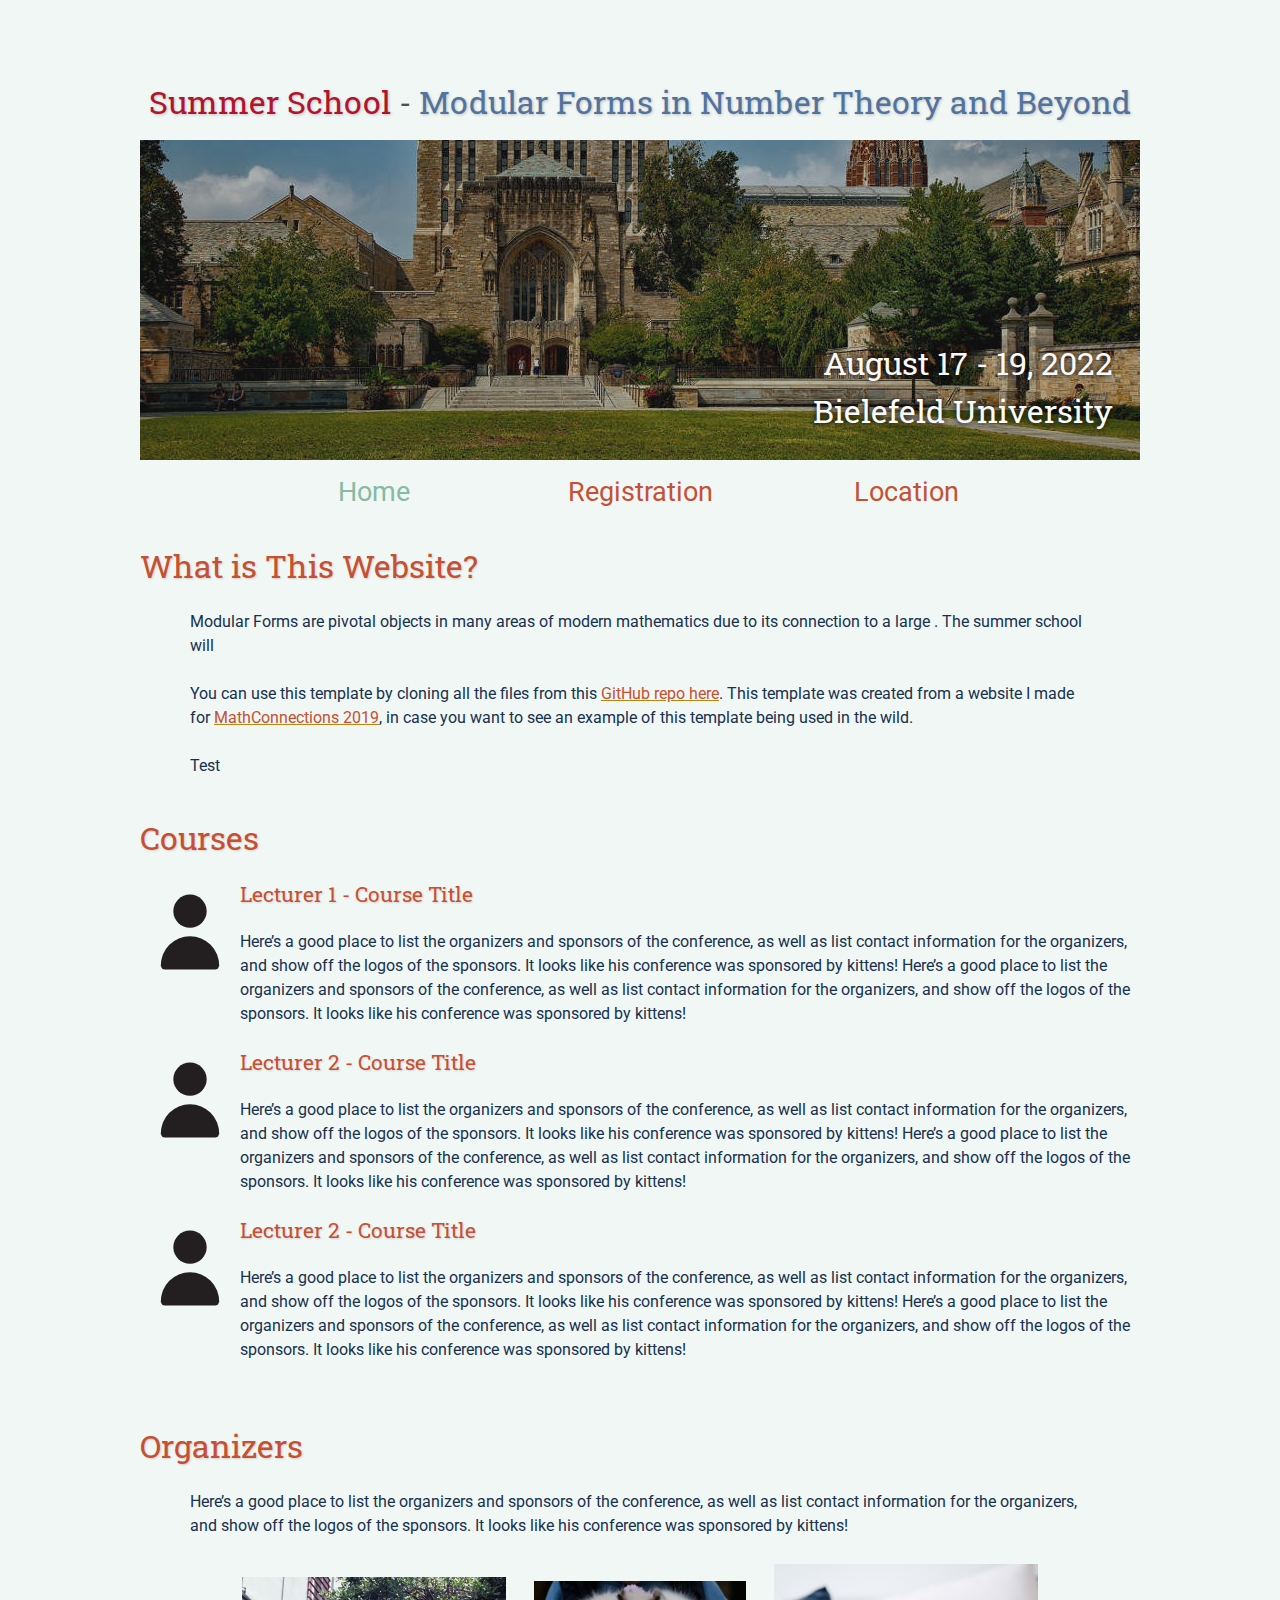
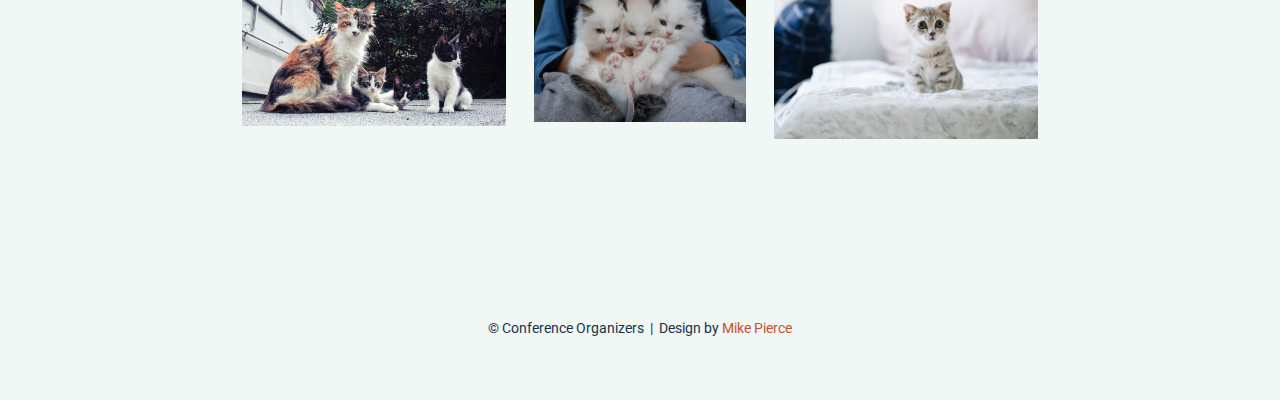
==== index.html @ d77944fe "Second Commit" ====
<!DOCTYPE html>
<html lang='en'>

<head>
    <base href=".">
    <link rel="shortcut icon" type="image/png" href="assets/favicon.png"/>
    <link rel="stylesheet" type="text/css" media="all" href="assets/main.css"/>
    <meta name="description" content="Conference Template">
    <meta name="resource-type" content="document">
    <meta name="distribution" content="global">
    <meta name="KeyWords" content="Conference">
    <title>Summer School - Modular Forms in Number Theory and Beyond</title>
    <style>
      .container {
        display: grid;
        grid-template-columns: 10% 75%;
      }
      h4.coursetitle {margin:0em 0em 0em 0em;}
      
    </style>
</head>

<body>

    <div class="banner">
        <img src="assets/banner.jpg" alt="Conference Template Banner">
        <div class="top-left">
            <span class="title1">Summer School</span> - <span class="title2">Modular Forms in Number Theory and Beyond</span>
        </div>
        <div class="bottom-right">
            August 17 - 19, 2022 <br> Bielefeld University
        </div>
    </div>

    <table class="navigation">
        <tr>
            <td class="navigation">
                <a class="current" title="Summer School Home Page" href=".">Home</a>
            </td>
            <td class="navigation">
                <a title="Register for the Summer School" href="registration">Registration</a>
            </td>
            <td class="navigation">
                <a title="Directions to the Conference" href="directions">Location</a>
            </td>
        </tr>
    </table>

    <h2>What is This Website?</h2>
    <p>
        Modular Forms are pivotal objects in many areas of modern mathematics due to its connection to a large . The summer school will 
    </p>
    <p>
        You can use this template by cloning all the files from this
        <a target="_blank" href="https://github.com/mikepierce/conference-website-template">GitHub repo here</a>.
        This template was created from a website I made for 
        <a target="_blank" href="http://math.ucr.edu/~mathconn/">MathConnections 2019</a>,
        in case you want to see an example of this template being used in the wild.
    </p>
    <p>
        Test
    </p>
    
    <h2>Courses</h2>
<div class="container">
  <div class="image">
    <img src="assets/person.svg">
  </div>
  <div>
        <h4 class="coursetitle">Lecturer 1 - Course Title</h3>
        <p>        Here&rsquo;s a good place to list the organizers and sponsors of the conference,
            as well as list contact information for the organizers,
            and show off the logos of the sponsors.
            It looks like his conference was sponsored by kittens!
        
        Here&rsquo;s a good place to list the organizers and sponsors of the conference,
        as well as list contact information for the organizers,
        and show off the logos of the sponsors.
        It looks like his conference was sponsored by kittens!</p>
  </div>
</div>
<div class="container">
  <div class="image">
    <img src="assets/person.svg">
  </div>
  <div>
        <h4 class="coursetitle">Lecturer 2 - Course Title</h3>
        <p>        Here&rsquo;s a good place to list the organizers and sponsors of the conference,
            as well as list contact information for the organizers,
            and show off the logos of the sponsors.
            It looks like his conference was sponsored by kittens!
        
        Here&rsquo;s a good place to list the organizers and sponsors of the conference,
        as well as list contact information for the organizers,
        and show off the logos of the sponsors.
        It looks like his conference was sponsored by kittens!</p>
  </div>
</div>
<div class="container">
  <div class="image">
    <img src="assets/person.svg">
  </div>
  <div>
        <h4 class="coursetitle">Lecturer 2 - Course Title</h3>
        <p>        Here&rsquo;s a good place to list the organizers and sponsors of the conference,
            as well as list contact information for the organizers,
            and show off the logos of the sponsors.
            It looks like his conference was sponsored by kittens!
        
        Here&rsquo;s a good place to list the organizers and sponsors of the conference,
        as well as list contact information for the organizers,
        and show off the logos of the sponsors.
        It looks like his conference was sponsored by kittens!</p>
  </div>
</div>


    <h2>Organizers</h2>
    <p>
        Here&rsquo;s a good place to list the organizers and sponsors of the conference,
        as well as list contact information for the organizers,
        and show off the logos of the sponsors.
        It looks like his conference was sponsored by kittens!
    </p>
    <table class="sponsors">
        <tr>
            <td class="sponsor">
                <a href="http://www.eyebleach.me/">
                    <img src="assets/kitten1.jpg" alt="First Sponsor Name">
                </a>
            </td>
            <td class="sponsor">
                <a href="http://www.eyebleach.me/">
                    <img src="assets/kitten2.jpg" alt="Second Sponsor Name" style="width: 80%">
                </a>
            </td>
            <td class="sponsor">
                <a href="http://www.eyebleach.me/">
                    <img src="assets/kitten3.jpg" alt="Third Sponsor Name">
                </a>
            </td>
        </tr>
    </table>

    <footer>
        &copy; Conference Organizers
        &nbsp;|&nbsp; Design by <a href="https://github.com/mikepierce">Mike Pierce</a>
    </footer>

</body>
</html>
---- assets/main.css ----
/* main.css */

/* These are the colors and fonts used throughout the webpage.
 * I've listed them here so that a user may easily
 * do a search-and-replace for these to change the site theme.
 *   'Roboto',sans-serif; Font for the title text
 *   'Roboto-Slab',serif; Font for the body text 
 *   #fafafa; Background color of the site
 *   #505050; Foreground (text) color of the site
 *   #52739e; Navy, "Template" in the logo, current page in navigation, special titles in the Program
 *   #b2132e; Reddish, "Conference" in the logo, hover color for links
 *   #813c54; Heading color, titles in the Program
 *   #b8860b; Dark Goldenrod, color for links
 */

@import url('https://fonts.googleapis.com/css?family=Roboto%7CRoboto+Slab');

*{
    border:0;
    font:inherit;
    font-size:1em;
    margin:0;
    padding:0;
    vertical-align:baseline;
}

body{
    background-color: #F0F7F4;
    background-size: cover;
    background-attachment: fixed;
    color: #18314F; 
    text-align:left;
    font-family:'Roboto',sans-serif;
    font-size:1em;
    line-height:1.5em;
    margin: 60px auto;
    width: 1000px;
}

a{color: #c65032; text-decoration:none;}
a.current{color: #86BAA1;}
a.current:hover{color: #5f2c3e;}
a:hover{color: #29335C;}
a:active{color: #e82945;}
h1,h2,h3,h4{clear:left; color: #c65032; margin:1.5em 0em 1em 0em; font-family:'Roboto Slab',serif; text-shadow: 1px 1px 2px #d0d0d0;}
h1{font-size:2.67em;}
h2{font-size:2.00em;}
h3{font-size:1.67em;}
h4{font-size:1.33em;}
p{list-style:none; margin:24px auto 24px auto; padding:0px; width:900px; text-align:left;}
li a, p a {text-decoration:underline; text-decoration-color:#b8860b;}
ul{list-style:none; margin:24px auto 24px auto; padding:0px; width:800px; text-align:left;}
ul li{list-style:none; margin:0px auto 0px auto; padding:0px; text-align:left;}
i,em{font-style:italic;}
b,strong{font-weight:bold;}
sup{
    vertical-align: super;
    font-size: 0.8em;
    line-height: 0;
}
sub{
    vertical-align: sub;
    font-size: 0.8em;
    line-height: 0;
}
table{
    width: 1000px;
    margin: 12px auto 24px auto;
    float: center;
    /* UNCOMMENT THIS FOR DEBUGGING THE ALIGNMENT */
    /*border: 1px solid black;*/
}
th,td{
    text-align: left;
    /* UNCOMMENT THIS FOR DEBUGGING THE ALIGNMENT */
    /*border: 1px solid black;*/
}

/* Website Banner */
.banner {position: relative; font-family:'Roboto Slab',serif;}
.top-left {font-size:2em; color: #505050; background: #F0F7F4; text-align: center; width: 1000px; height: 50px; position: absolute; padding: 30px 0 0 0; top: 0px;}
.bottom-right {font-size:2em; color: #fafafa; line-height: 1.5em; width: auto; height: 100px; padding: 0px 27px 27px 0px; text-align: right; position: absolute; bottom: 0px; right: 0px; text-shadow: 0px 0px 6px #000000;}

/* Conference Title Logo */
.title1{color: #b2132e; text-shadow: 1px 1px 3px #c0c0c0;} 
.title2{color: #52739e; text-shadow: 1px 1px 3px #c0c0c0;}
.year{color: #505050; font-size:0.67em; font-weight: lighter;}

/* Navigation Links (Home, Registration, etc) */
table.navigation{width:800px;}
td.navigation{font-size:1.67em; white-space:nowrap; width:20%; text-align:center; vertical-align:middle; padding:0px 0px 0px 0px;}

/* Sponsor Images */
table.sponsors{width:800px;}
td.sponsor{white-space:nowrap; width:33%; text-align:center; vertical-align:middle; padding:0px 0px 0px 0px;}
td.sponsor img{width: 100%}

/* The Table on the Program Page */
tr.courses{border-bottom: 1px solid #ddd;}
td.room{padding: 4px 12px 4px 4px; width: 90%; vertical-align:bottom; font-size:1.67em; color: #52739e; height:32px;}
td.date{white-space:nowrap; width:130px; text-align:right; vertical-align:top; padding:4px 16px 0px 0px;}
td.photo img{display: block; vertical-align:top; margin:4px auto 8px auto}
td.title{padding: 25px 0px 0px 0px; width: 90%; vertical-align:top; font-size:1.5em; color: #813c54; height:24px; font-family:'Roboto Slab',serif; text-shadow: 1px 1px 2px #d0d0d0; }
td.title-special{padding: 4px 12px 4px 4px; width: 90%; vertical-align:top; font-size:1.67em; color: #52739e; height:32px; font-family:'Roboto Slab',serif; text-shadow: 1px 1px 2px #d0d0d0;}
td.speaker{padding: 4px 12px 4px 4px; font-style: italic; font-size:1em; max-height:999999px}
td.abstract{padding: 0px 0px 0px 0px; font-size:1em; max-height:999999px}
td.abstract img{display: block; margin: 4px auto 8px auto}
table.plenary{padding-top: 8px; background: #ffffff;}

/* Registration and Directions iframes and Images */
iframe.registration{display:block; margin:1em auto 2em auto; width:700px; height:1400px; border:none;}
iframe.directions{display:block; margin:1em auto 2em auto; width:800px; height:400px; border:none;}
img.center{display:block; width:67%; margin:1em auto 2em auto;}

/* Flyer Images */
table.flyers{width:800px;}
td.flyer{white-space:nowrap; width:50%; text-align:center; vertical-align:middle; padding:0px 0px 0px 0px;}
td.sponsor img{width: 100%}

footer{font-size:0.875em; margin-top:12em; text-align:center;}

/* My hacky way of making the site mobile-friendly */
@media only screen and (max-width: 1100px) {
    h2{font-size:3.00em;}
    p{font-size:1.5em; line-height:1.5em;}
    th,td,tr{font-size:1.5em; line-height:1.5em;}
    td.date{font-size:1em; padding-top:0.5em;}
    td.navigation{font-size:1.5em; padding:0px 20px 0px 20px;}
    table.footer{font-size:0.33em;}
}
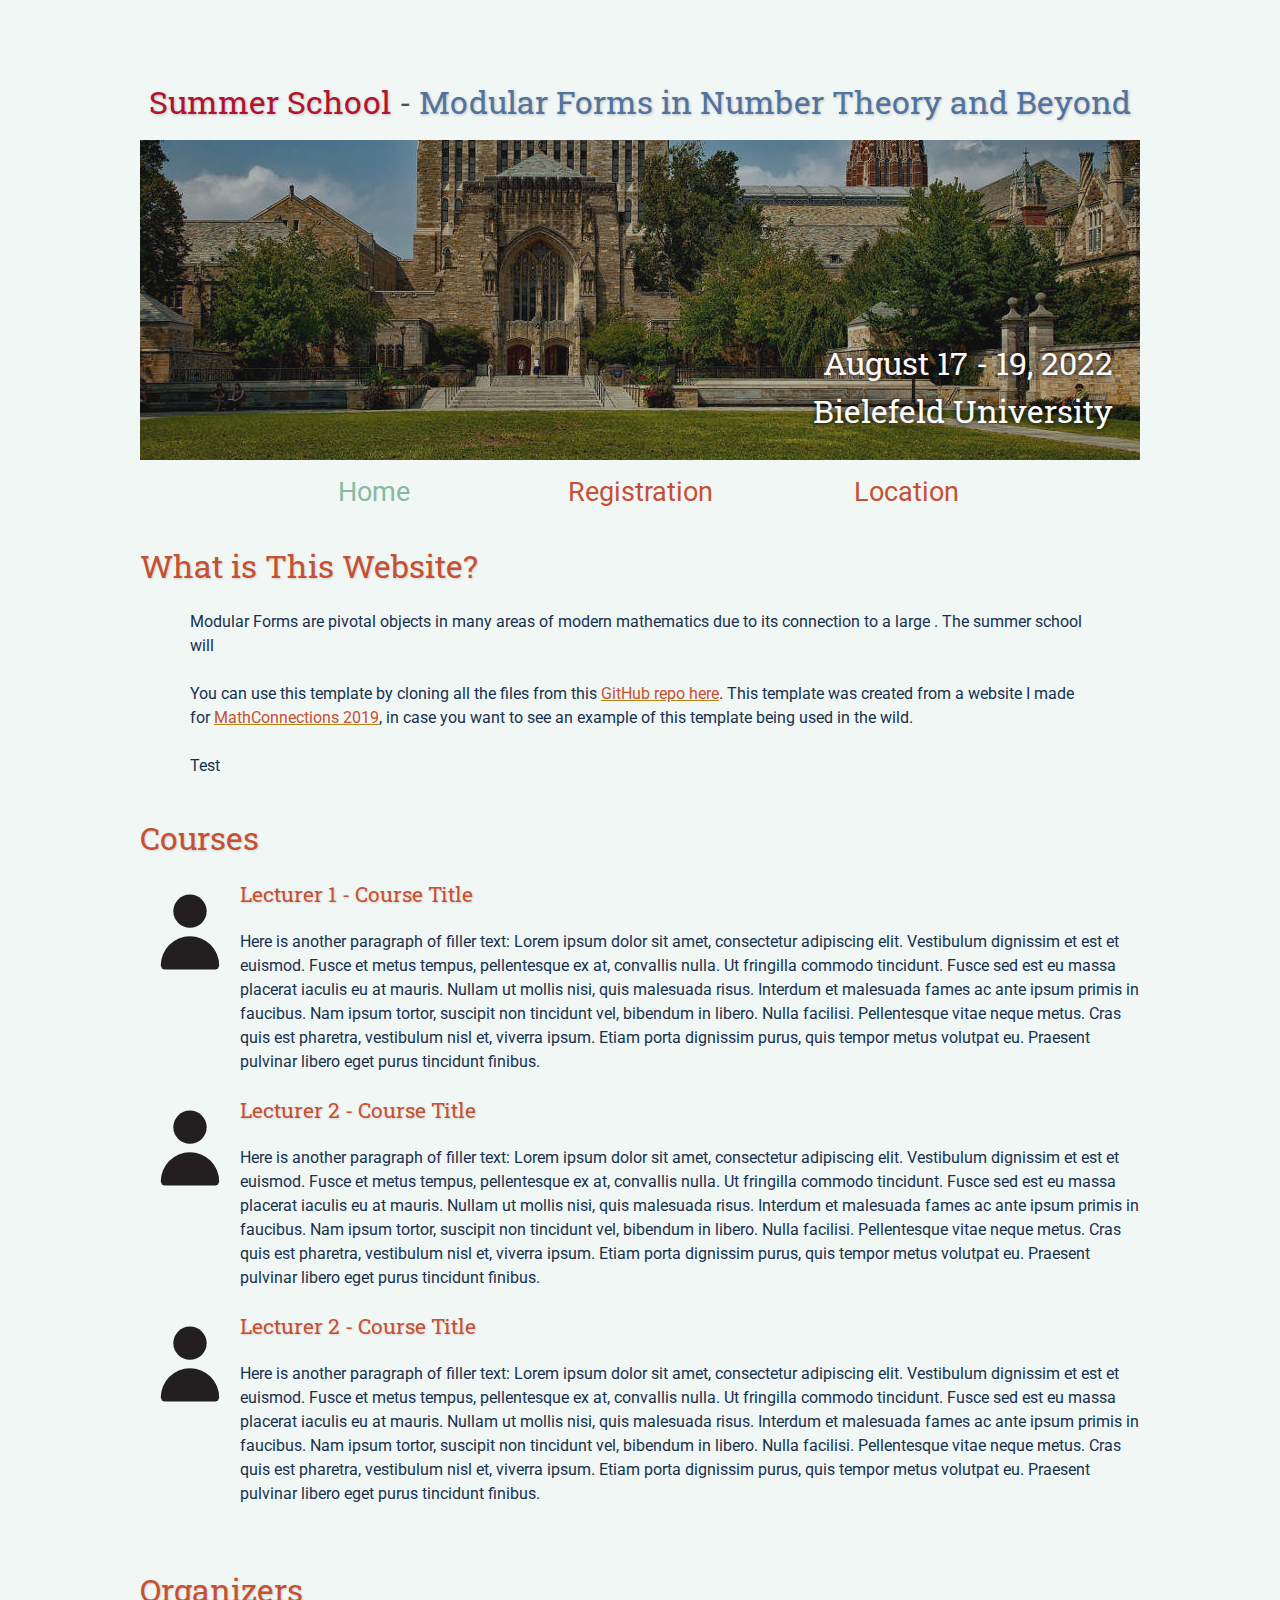
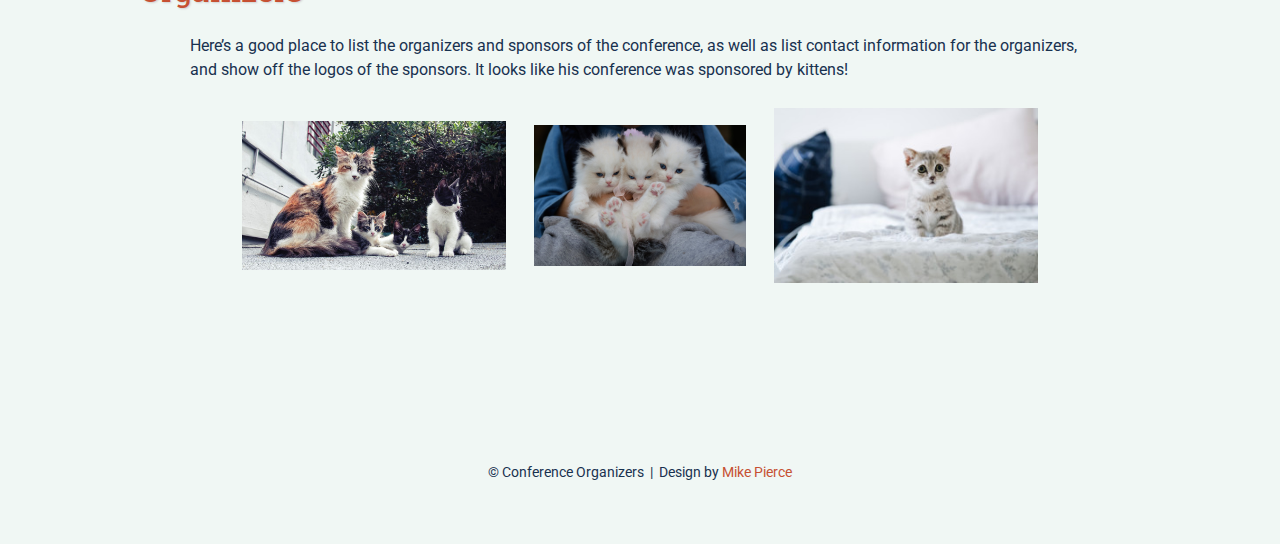
==== commit 03a177fa: "Updated the pages" ====
--- a/index.html
+++ b/index.html
@@ -62,57 +62,38 @@
     </p>
     
     <h2>Courses</h2>
-<div class="container">
-  <div class="image">
-    <img src="assets/person.svg">
-  </div>
-  <div>
-        <h4 class="coursetitle">Lecturer 1 - Course Title</h3>
-        <p>        Here&rsquo;s a good place to list the organizers and sponsors of the conference,
-            as well as list contact information for the organizers,
-            and show off the logos of the sponsors.
-            It looks like his conference was sponsored by kittens!
-        
-        Here&rsquo;s a good place to list the organizers and sponsors of the conference,
-        as well as list contact information for the organizers,
-        and show off the logos of the sponsors.
-        It looks like his conference was sponsored by kittens!</p>
-  </div>
-</div>
-<div class="container">
-  <div class="image">
-    <img src="assets/person.svg">
-  </div>
-  <div>
-        <h4 class="coursetitle">Lecturer 2 - Course Title</h3>
-        <p>        Here&rsquo;s a good place to list the organizers and sponsors of the conference,
-            as well as list contact information for the organizers,
-            and show off the logos of the sponsors.
-            It looks like his conference was sponsored by kittens!
-        
-        Here&rsquo;s a good place to list the organizers and sponsors of the conference,
-        as well as list contact information for the organizers,
-        and show off the logos of the sponsors.
-        It looks like his conference was sponsored by kittens!</p>
-  </div>
-</div>
-<div class="container">
-  <div class="image">
-    <img src="assets/person.svg">
-  </div>
-  <div>
-        <h4 class="coursetitle">Lecturer 2 - Course Title</h3>
-        <p>        Here&rsquo;s a good place to list the organizers and sponsors of the conference,
-            as well as list contact information for the organizers,
-            and show off the logos of the sponsors.
-            It looks like his conference was sponsored by kittens!
-        
-        Here&rsquo;s a good place to list the organizers and sponsors of the conference,
-        as well as list contact information for the organizers,
-        and show off the logos of the sponsors.
-        It looks like his conference was sponsored by kittens!</p>
-  </div>
-</div>
+    <div class="container">
+      <div class="image">
+        <img src="assets/person.svg">
+      </div>
+      <div>
+            <h4 class="coursetitle">Lecturer 1 - Course Title</h3>
+            <p>
+                Here is another paragraph of filler text: Lorem ipsum dolor sit amet, consectetur adipiscing elit. Vestibulum dignissim et est et euismod. Fusce et metus tempus, pellentesque ex at, convallis nulla. Ut fringilla commodo tincidunt. Fusce sed est eu massa placerat iaculis eu at mauris. Nullam ut mollis nisi, quis malesuada risus. Interdum et malesuada fames ac ante ipsum primis in faucibus. Nam ipsum tortor, suscipit non tincidunt vel, bibendum in libero. Nulla facilisi. Pellentesque vitae neque metus. Cras quis est pharetra, vestibulum nisl et, viverra ipsum. Etiam porta dignissim purus, quis tempor metus volutpat eu. Praesent pulvinar libero eget purus tincidunt finibus.
+            </p>
+      </div>
+    </div>
+    <div class="container">
+      <div class="image">
+        <img src="assets/person.svg">
+      </div>
+      <div>
+            <h4 class="coursetitle">Lecturer 2 - Course Title</h3>
+            <p>        
+                Here is another paragraph of filler text: Lorem ipsum dolor sit amet, consectetur adipiscing elit. Vestibulum dignissim et est et euismod. Fusce et metus tempus, pellentesque ex at, convallis nulla. Ut fringilla commodo tincidunt. Fusce sed est eu massa placerat iaculis eu at mauris. Nullam ut mollis nisi, quis malesuada risus. Interdum et malesuada fames ac ante ipsum primis in faucibus. Nam ipsum tortor, suscipit non tincidunt vel, bibendum in libero. Nulla facilisi. Pellentesque vitae neque metus. Cras quis est pharetra, vestibulum nisl et, viverra ipsum. Etiam porta dignissim purus, quis tempor metus volutpat eu. Praesent pulvinar libero eget purus tincidunt finibus.
+            </p>
+      </div>
+    </div>
+    <div class="container">
+      <div class="image">
+        <img src="assets/person.svg">
+      </div>
+      <div>
+            <h4 class="coursetitle">Lecturer 2 - Course Title</h3>
+            <p>
+                Here is another paragraph of filler text: Lorem ipsum dolor sit amet, consectetur adipiscing elit. Vestibulum dignissim et est et euismod. Fusce et metus tempus, pellentesque ex at, convallis nulla. Ut fringilla commodo tincidunt. Fusce sed est eu massa placerat iaculis eu at mauris. Nullam ut mollis nisi, quis malesuada risus. Interdum et malesuada fames ac ante ipsum primis in faucibus. Nam ipsum tortor, suscipit non tincidunt vel, bibendum in libero. Nulla facilisi. Pellentesque vitae neque metus. Cras quis est pharetra, vestibulum nisl et, viverra ipsum. Etiam porta dignissim purus, quis tempor metus volutpat eu. Praesent pulvinar libero eget purus tincidunt finibus.</p>
+      </div>
+    </div>
 
 
     <h2>Organizers</h2>
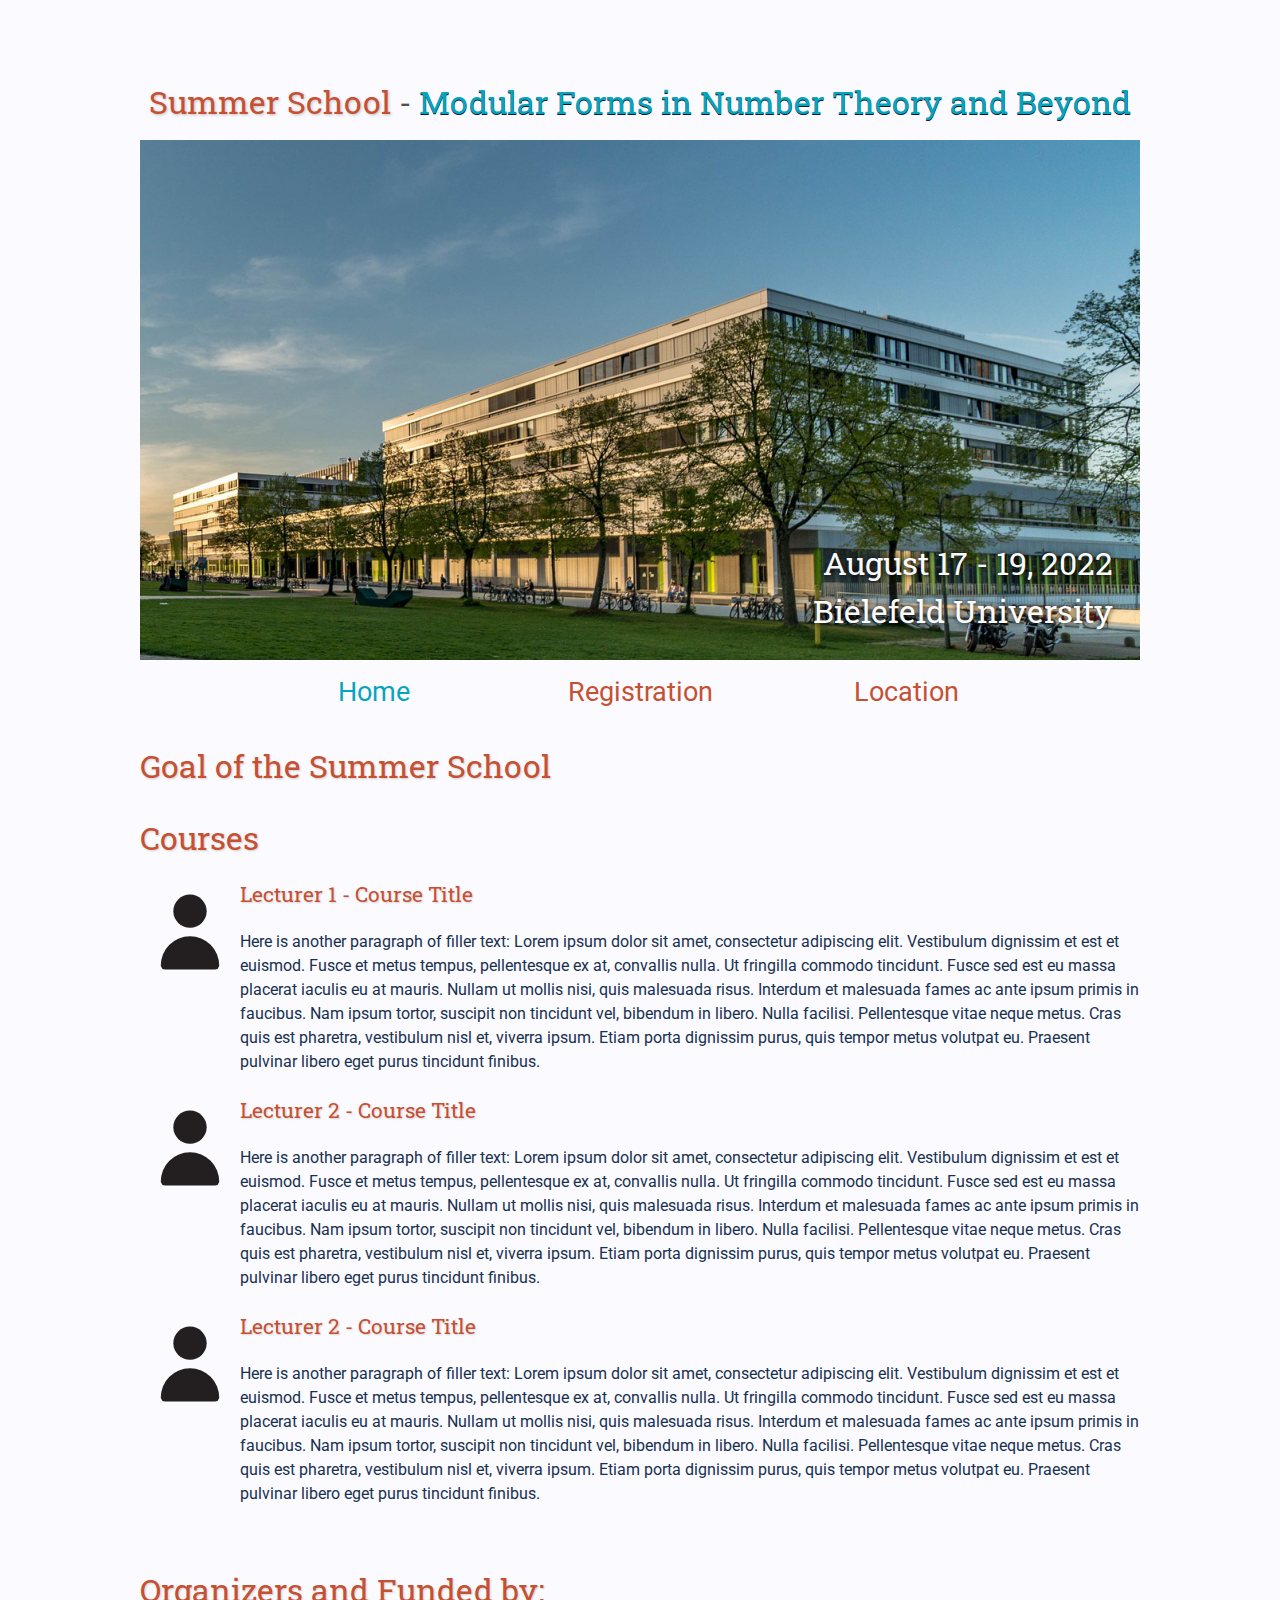
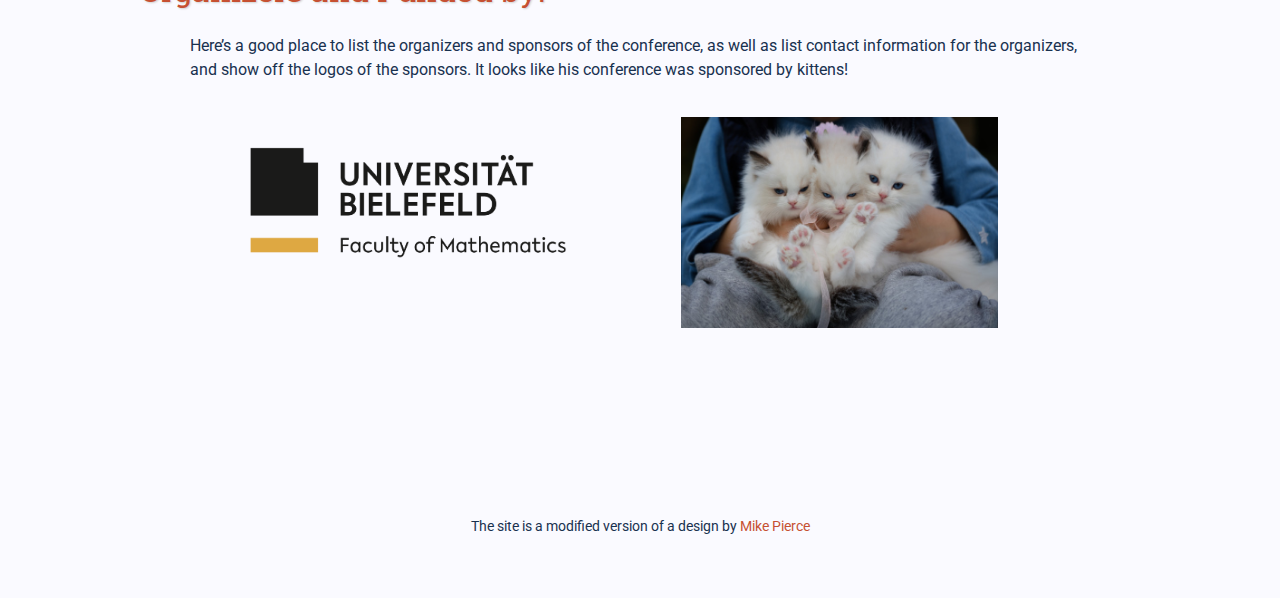
==== commit cf5478a4: "Updateds Cover Images" ====
--- a/index.html
+++ b/index.html
@@ -23,7 +23,7 @@
 <body>
 
     <div class="banner">
-        <img src="assets/banner.jpg" alt="Conference Template Banner">
+        <img src="assets/cropped-bielefeld-3381870_1920.jpg" width="1000px" alt="Conference Template Banner">
         <div class="top-left">
             <span class="title1">Summer School</span> - <span class="title2">Modular Forms in Number Theory and Beyond</span>
         </div>
@@ -46,21 +46,7 @@
         </tr>
     </table>
 
-    <h2>What is This Website?</h2>
-    <p>
-        Modular Forms are pivotal objects in many areas of modern mathematics due to its connection to a large . The summer school will 
-    </p>
-    <p>
-        You can use this template by cloning all the files from this
-        <a target="_blank" href="https://github.com/mikepierce/conference-website-template">GitHub repo here</a>.
-        This template was created from a website I made for 
-        <a target="_blank" href="http://math.ucr.edu/~mathconn/">MathConnections 2019</a>,
-        in case you want to see an example of this template being used in the wild.
-    </p>
-    <p>
-        Test
-    </p>
-    
+    <h2>Goal of the Summer School</h2>
     <h2>Courses</h2>
     <div class="container">
       <div class="image">
@@ -96,7 +82,7 @@
     </div>
 
 
-    <h2>Organizers</h2>
+    <h2>Organizers and Funded by:</h2>
     <p>
         Here&rsquo;s a good place to list the organizers and sponsors of the conference,
         as well as list contact information for the organizers,
@@ -106,8 +92,8 @@
     <table class="sponsors">
         <tr>
             <td class="sponsor">
-                <a href="http://www.eyebleach.me/">
-                    <img src="assets/kitten1.jpg" alt="First Sponsor Name">
+                <a href="https://math.uni-bielefeld.de">
+                    <img src="assets/Faculty-of-Mathematics_transparenzen.png" alt="Bielefeld University">
                 </a>
             </td>
             <td class="sponsor">
@@ -115,17 +101,11 @@
                     <img src="assets/kitten2.jpg" alt="Second Sponsor Name" style="width: 80%">
                 </a>
             </td>
-            <td class="sponsor">
-                <a href="http://www.eyebleach.me/">
-                    <img src="assets/kitten3.jpg" alt="Third Sponsor Name">
-                </a>
-            </td>
         </tr>
     </table>
 
     <footer>
-        &copy; Conference Organizers
-        &nbsp;|&nbsp; Design by <a href="https://github.com/mikepierce">Mike Pierce</a>
+        The site is a modified version of a design by <a href="https://github.com/mikepierce">Mike Pierce</a>
     </footer>
 
 </body>
--- a/assets/main.css
+++ b/assets/main.css
@@ -25,7 +25,7 @@
 }
 
 body{
-    background-color: #F0F7F4;
+    background-color: #FAFAFF;
     background-size: cover;
     background-attachment: fixed;
     color: #18314F; 
@@ -38,8 +38,8 @@
 }
 
 a{color: #c65032; text-decoration:none;}
-a.current{color: #86BAA1;}
-a.current:hover{color: #5f2c3e;}
+a.current{color: #08A4BD;}
+a.current:hover{color: #29335C;}
 a:hover{color: #29335C;}
 a:active{color: #e82945;}
 h1,h2,h3,h4{clear:left; color: #c65032; margin:1.5em 0em 1em 0em; font-family:'Roboto Slab',serif; text-shadow: 1px 1px 2px #d0d0d0;}
@@ -78,12 +78,12 @@
 
 /* Website Banner */
 .banner {position: relative; font-family:'Roboto Slab',serif;}
-.top-left {font-size:2em; color: #505050; background: #F0F7F4; text-align: center; width: 1000px; height: 50px; position: absolute; padding: 30px 0 0 0; top: 0px;}
+.top-left {font-size:2em; color: #505050; background: #FAFAFF; text-align: center; width: 1000px; height: 50px; position: absolute; padding: 30px 0 0 0; top: 0px;}
 .bottom-right {font-size:2em; color: #fafafa; line-height: 1.5em; width: auto; height: 100px; padding: 0px 27px 27px 0px; text-align: right; position: absolute; bottom: 0px; right: 0px; text-shadow: 0px 0px 6px #000000;}
 
 /* Conference Title Logo */
-.title1{color: #b2132e; text-shadow: 1px 1px 3px #c0c0c0;} 
-.title2{color: #52739e; text-shadow: 1px 1px 3px #c0c0c0;}
+.title1{color: #c65032; text-shadow: 1px 1px 3px #c0c0c0;} 
+.title2{color: #08A4BD; text-shadow: 0px 1px 0px #01172F;}
 .year{color: #505050; font-size:0.67em; font-weight: lighter;}
 
 /* Navigation Links (Home, Registration, etc) */
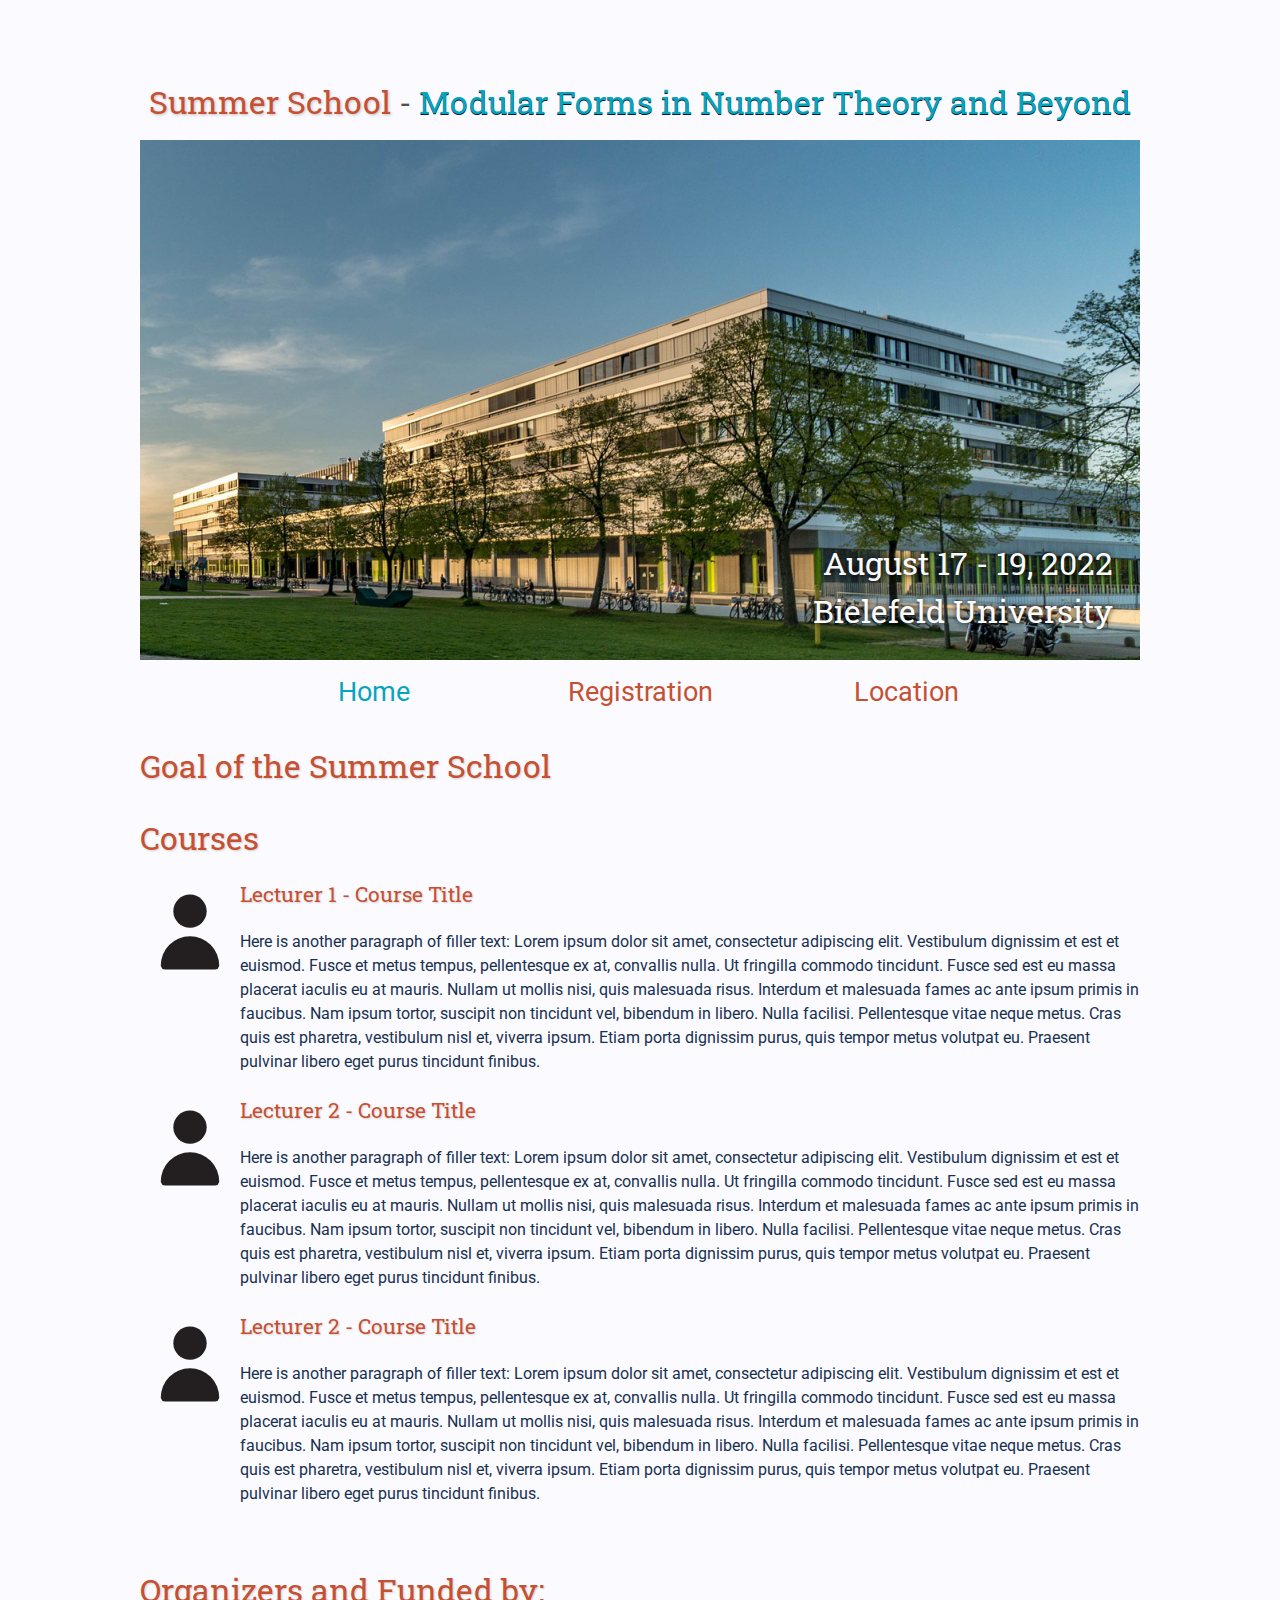
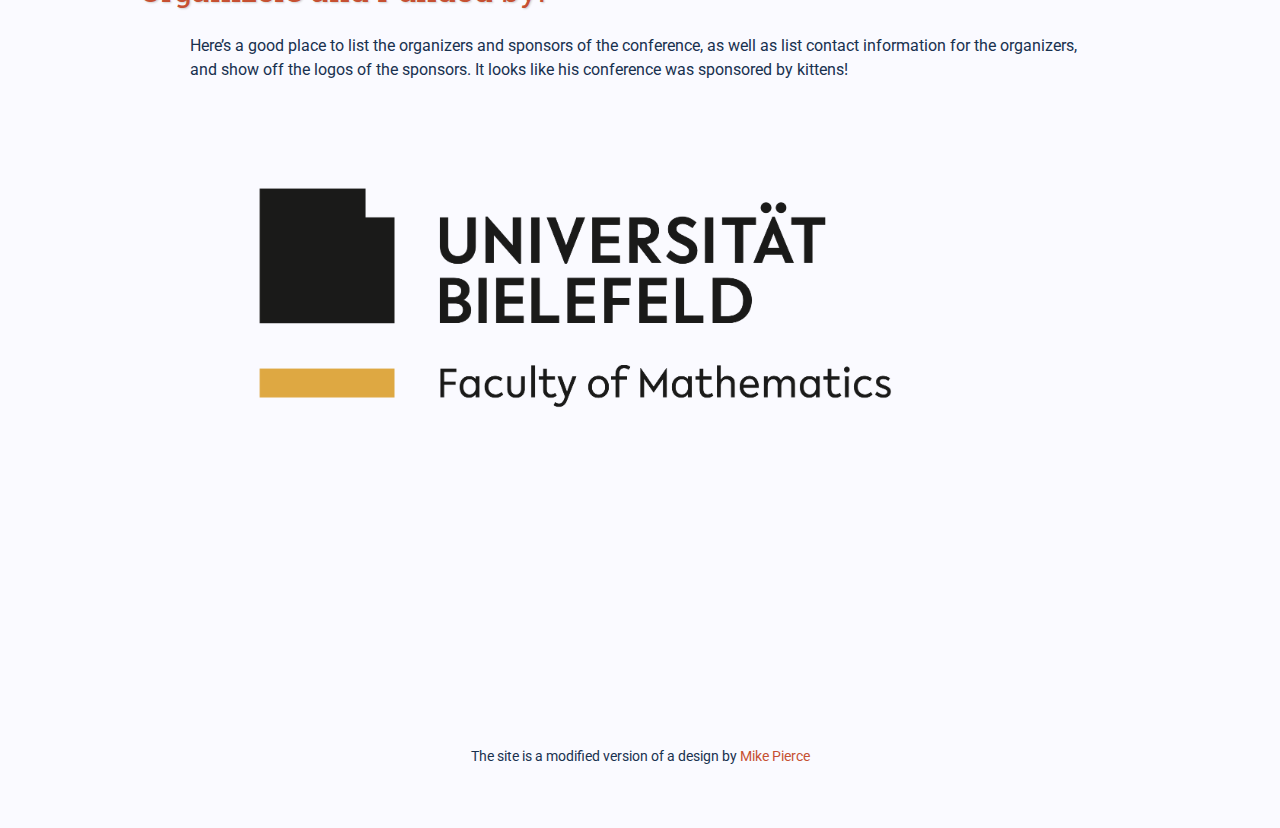
==== commit 3b61a2ad: "updated sponsers" ====
--- a/index.html
+++ b/index.html
@@ -96,11 +96,6 @@
                     <img src="assets/Faculty-of-Mathematics_transparenzen.png" alt="Bielefeld University">
                 </a>
             </td>
-            <td class="sponsor">
-                <a href="http://www.eyebleach.me/">
-                    <img src="assets/kitten2.jpg" alt="Second Sponsor Name" style="width: 80%">
-                </a>
-            </td>
         </tr>
     </table>
 
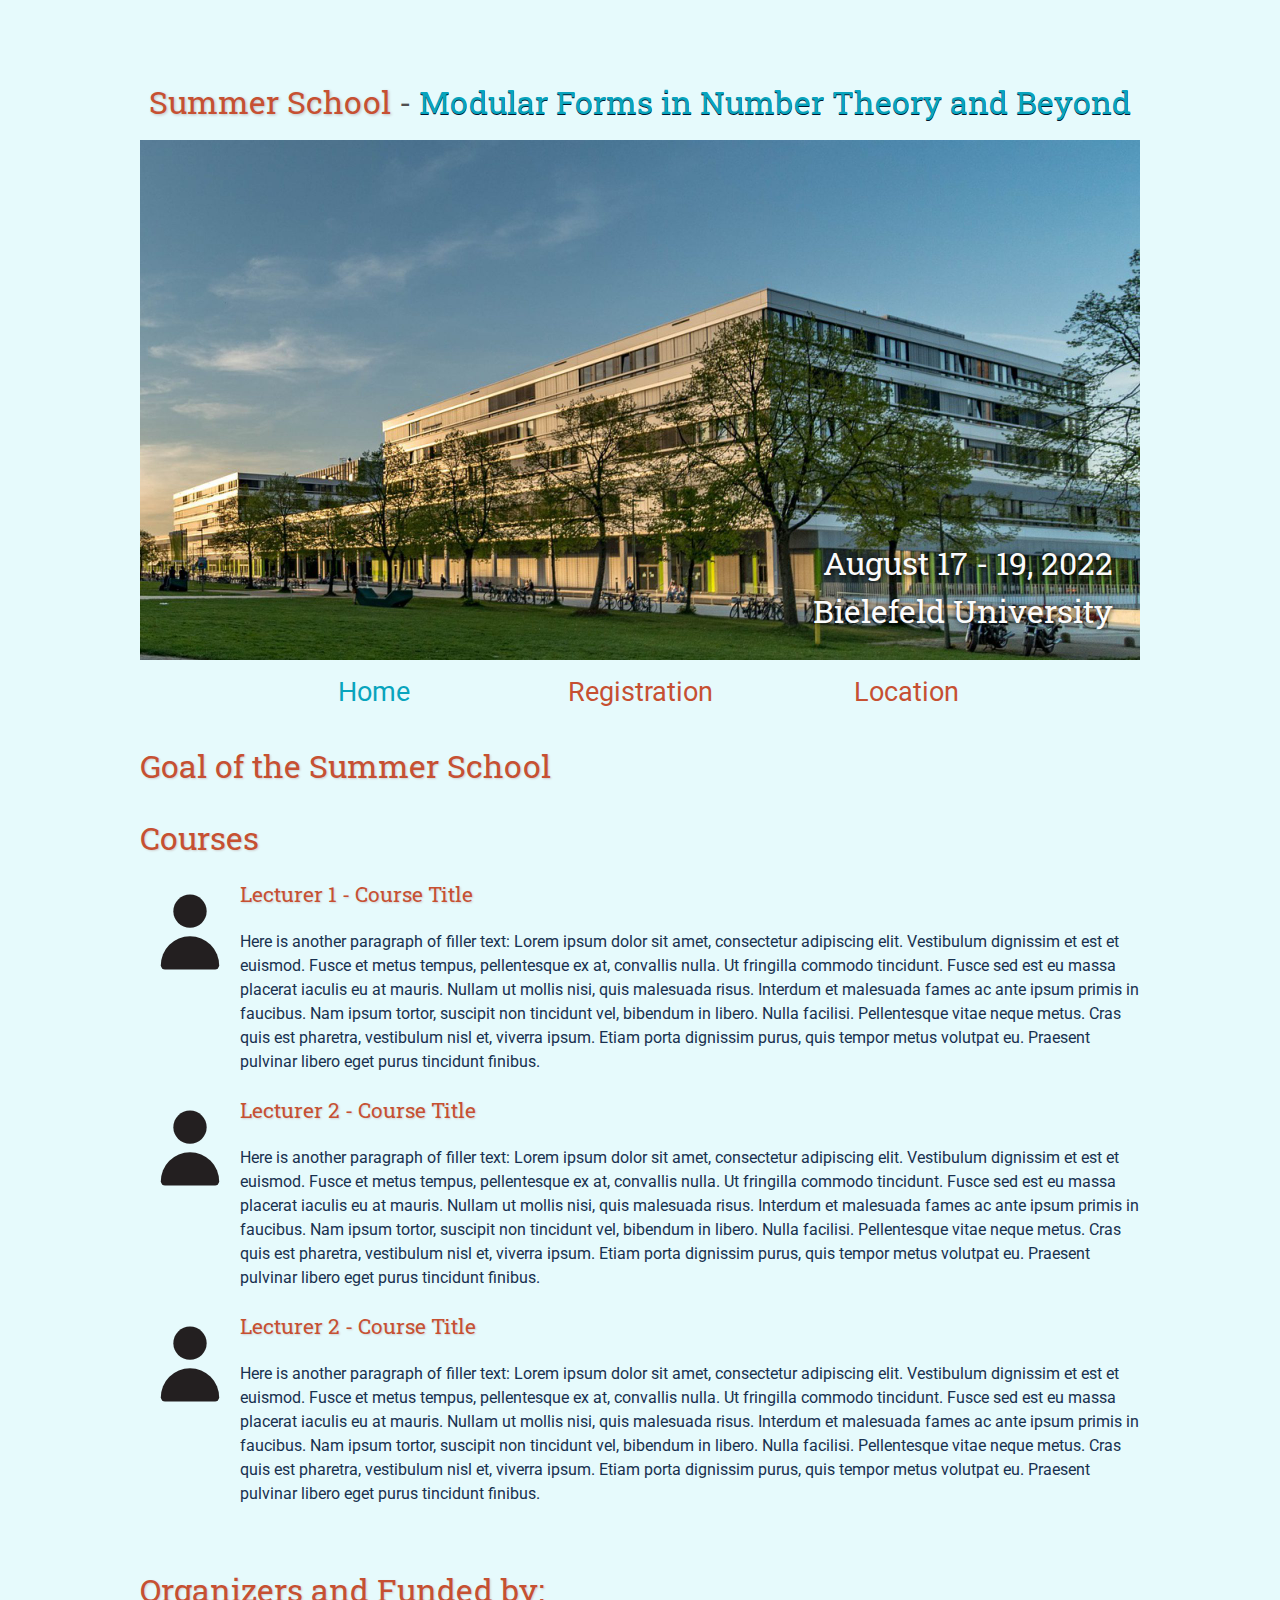
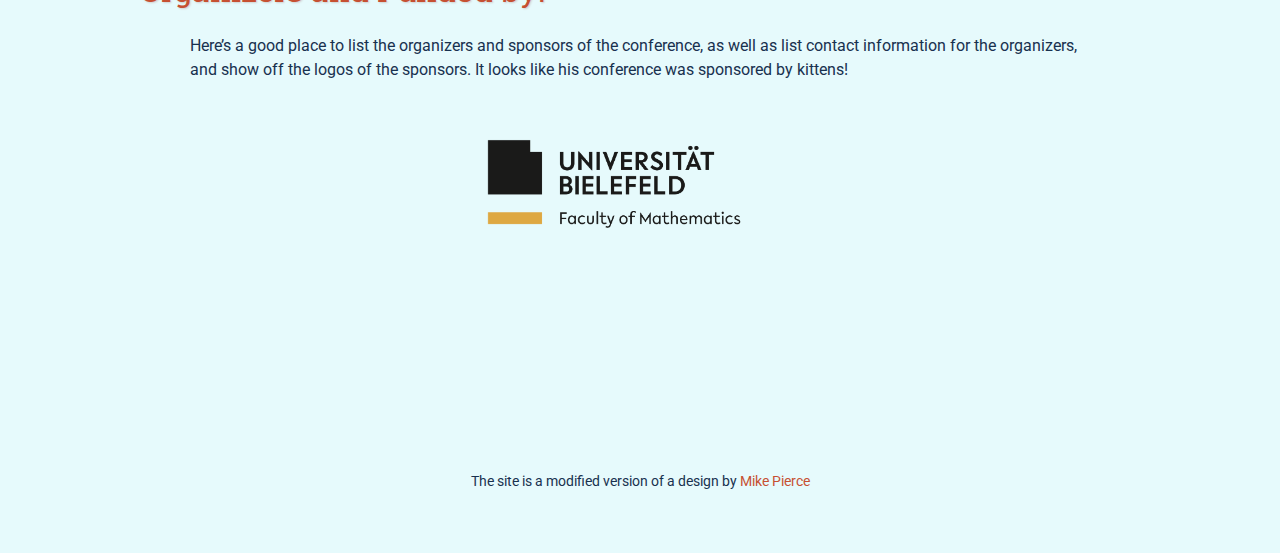
==== commit e912027c: "updated uni bielefeld size" ====
--- a/index.html
+++ b/index.html
@@ -93,7 +93,7 @@
         <tr>
             <td class="sponsor">
                 <a href="https://math.uni-bielefeld.de">
-                    <img src="assets/Faculty-of-Mathematics_transparenzen.png" alt="Bielefeld University">
+                    <img src="assets/Faculty-of-Mathematics_transparenzen.png" alt="Bielefeld University" style="width:40%;">
                 </a>
             </td>
         </tr>
--- a/assets/main.css
+++ b/assets/main.css
@@ -25,7 +25,7 @@
 }
 
 body{
-    background-color: #FAFAFF;
+    background-color: #E6FAFC;
     background-size: cover;
     background-attachment: fixed;
     color: #18314F; 
@@ -78,7 +78,7 @@
 
 /* Website Banner */
 .banner {position: relative; font-family:'Roboto Slab',serif;}
-.top-left {font-size:2em; color: #505050; background: #FAFAFF; text-align: center; width: 1000px; height: 50px; position: absolute; padding: 30px 0 0 0; top: 0px;}
+.top-left {font-size:2em; color: #505050; background: #E6FAFC; text-align: center; width: 1000px; height: 50px; position: absolute; padding: 30px 0 0 0; top: 0px;}
 .bottom-right {font-size:2em; color: #fafafa; line-height: 1.5em; width: auto; height: 100px; padding: 0px 27px 27px 0px; text-align: right; position: absolute; bottom: 0px; right: 0px; text-shadow: 0px 0px 6px #000000;}
 
 /* Conference Title Logo */
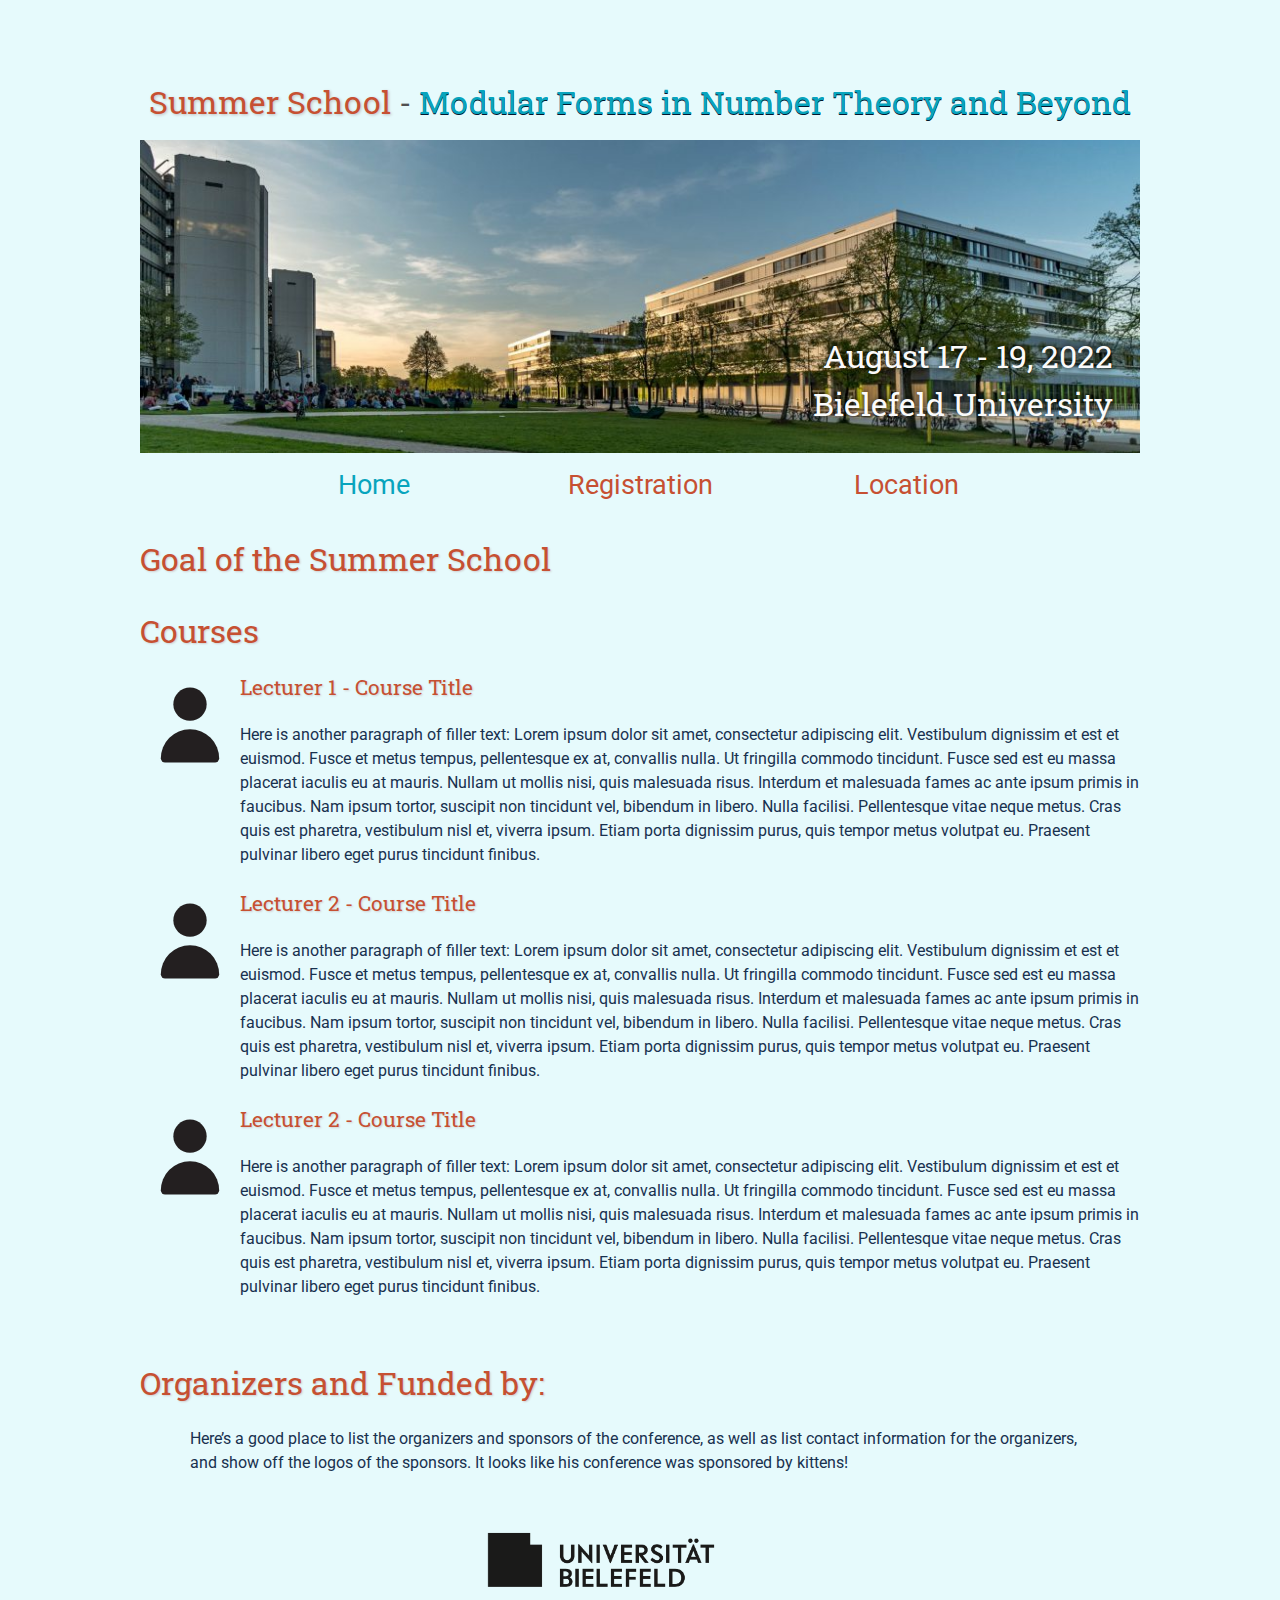
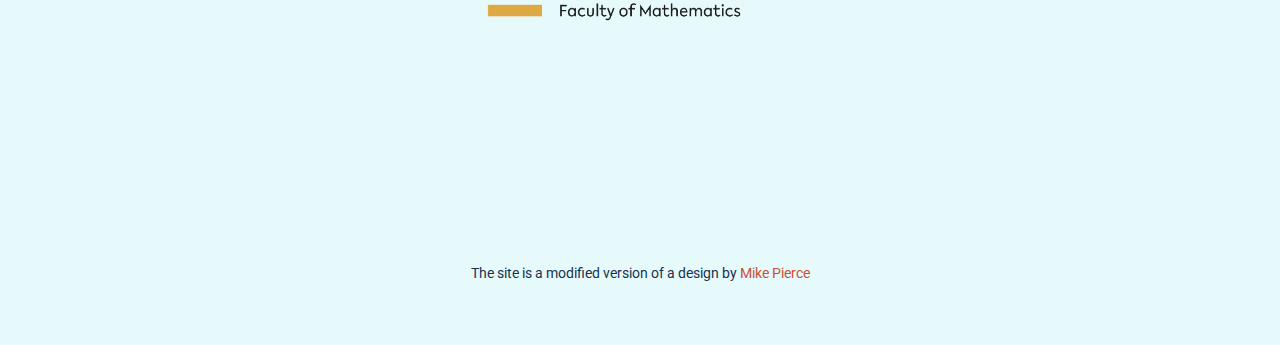
==== commit 228a42b3: "updated front picture" ====
--- a/index.html
+++ b/index.html
@@ -23,7 +23,7 @@
 <body>
 
     <div class="banner">
-        <img src="assets/cropped-bielefeld-3381870_1920.jpg" width="1000px" alt="Conference Template Banner">
+        <img src="assets/bielefeld-3381870_1920-1024x402.jpg" width="1000px" alt="Conference Template Banner">
         <div class="top-left">
             <span class="title1">Summer School</span> - <span class="title2">Modular Forms in Number Theory and Beyond</span>
         </div>
@@ -47,6 +47,7 @@
     </table>
 
     <h2>Goal of the Summer School</h2>
+    
     <h2>Courses</h2>
     <div class="container">
       <div class="image">
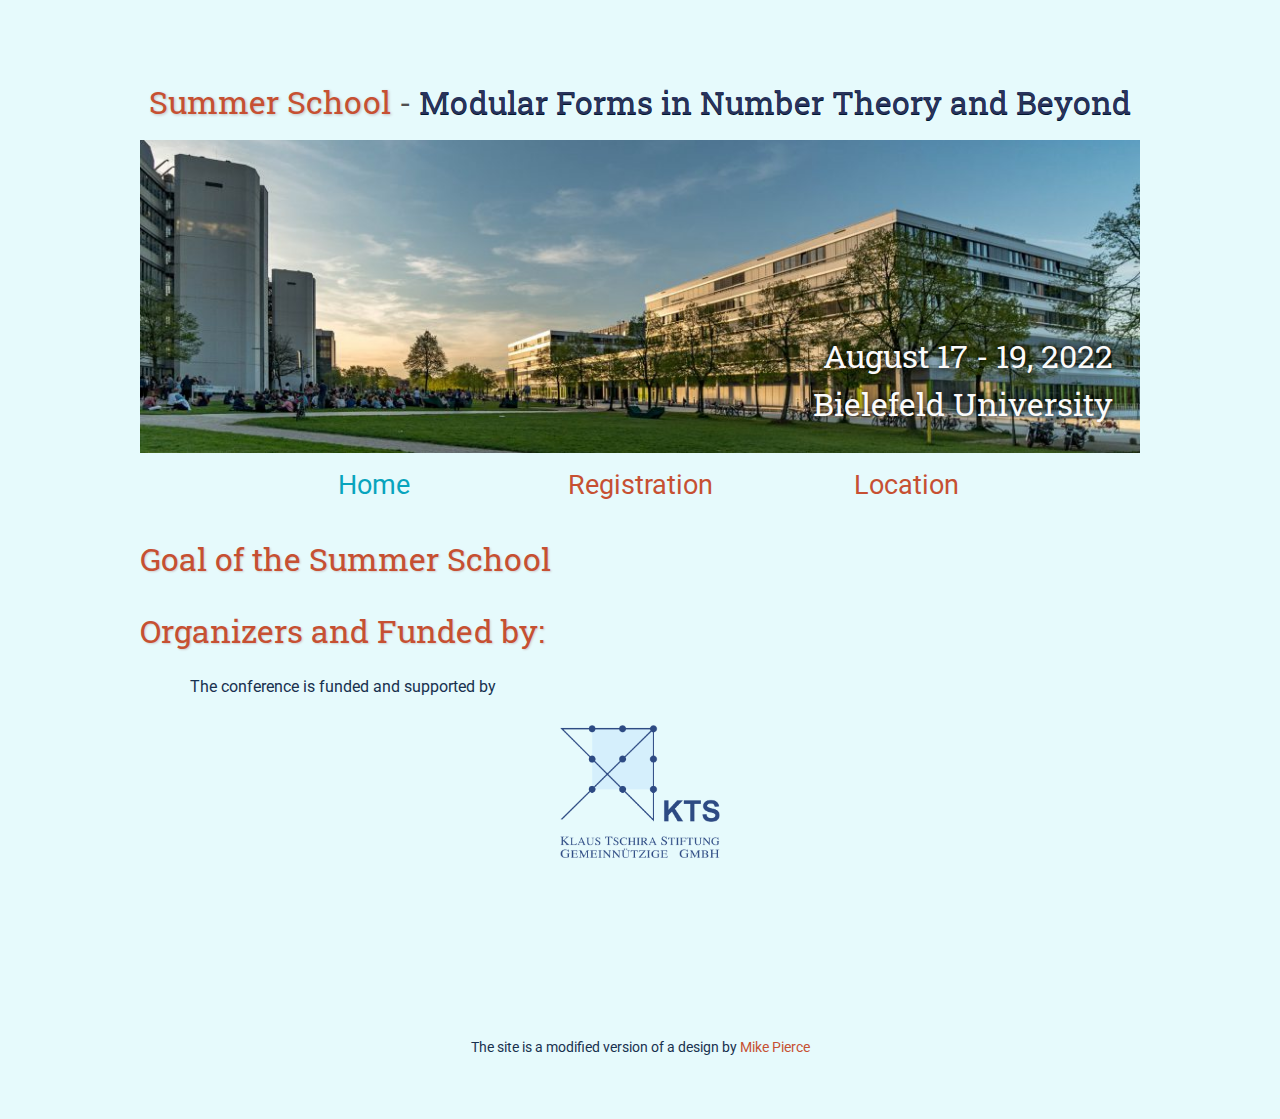
==== commit 36a778c2: "updated graphics and text" ====
--- a/index.html
+++ b/index.html
@@ -5,6 +5,7 @@
     <base href=".">
     <link rel="shortcut icon" type="image/png" href="assets/favicon.png"/>
     <link rel="stylesheet" type="text/css" media="all" href="assets/main.css"/>
+    <meta charset="UTF-8">
     <meta name="description" content="Conference Template">
     <meta name="resource-type" content="document">
     <meta name="distribution" content="global">
@@ -23,7 +24,7 @@
 <body>
 
     <div class="banner">
-        <img src="assets/bielefeld-3381870_1920-1024x402.jpg" width="1000px" alt="Conference Template Banner">
+        <img src="assets/bielefeld-3381870_1920-1024x402.jpg" width="1000px" alt="Bielefeld University">
         <div class="top-left">
             <span class="title1">Summer School</span> - <span class="title2">Modular Forms in Number Theory and Beyond</span>
         </div>
@@ -47,7 +48,10 @@
     </table>
 
     <h2>Goal of the Summer School</h2>
-    
+    <p>
+        
+    </p>
+<!--
     <h2>Courses</h2>
     <div class="container">
       <div class="image">
@@ -81,20 +85,18 @@
                 Here is another paragraph of filler text: Lorem ipsum dolor sit amet, consectetur adipiscing elit. Vestibulum dignissim et est et euismod. Fusce et metus tempus, pellentesque ex at, convallis nulla. Ut fringilla commodo tincidunt. Fusce sed est eu massa placerat iaculis eu at mauris. Nullam ut mollis nisi, quis malesuada risus. Interdum et malesuada fames ac ante ipsum primis in faucibus. Nam ipsum tortor, suscipit non tincidunt vel, bibendum in libero. Nulla facilisi. Pellentesque vitae neque metus. Cras quis est pharetra, vestibulum nisl et, viverra ipsum. Etiam porta dignissim purus, quis tempor metus volutpat eu. Praesent pulvinar libero eget purus tincidunt finibus.</p>
       </div>
     </div>
+-->
 
 
     <h2>Organizers and Funded by:</h2>
     <p>
-        Here&rsquo;s a good place to list the organizers and sponsors of the conference,
-        as well as list contact information for the organizers,
-        and show off the logos of the sponsors.
-        It looks like his conference was sponsored by kittens!
+        The conference is funded and supported by
     </p>
     <table class="sponsors">
         <tr>
             <td class="sponsor">
-                <a href="https://math.uni-bielefeld.de">
-                    <img src="assets/Faculty-of-Mathematics_transparenzen.png" alt="Bielefeld University" style="width:40%;">
+                <a href="https://www.klaus-tschira-stiftung.de">
+                    <img src="assets/Klaus-Tschira-Stiftung_Logo.png" alt="Klaus Tschira Stiftung" style="width:20%;">
                 </a>
             </td>
         </tr>
--- a/assets/main.css
+++ b/assets/main.css
@@ -83,7 +83,7 @@
 
 /* Conference Title Logo */
 .title1{color: #c65032; text-shadow: 1px 1px 3px #c0c0c0;} 
-.title2{color: #08A4BD; text-shadow: 0px 1px 0px #01172F;}
+.title2{color: #29335C; text-shadow: 0px 1px 0px #01172F;}
 .year{color: #505050; font-size:0.67em; font-weight: lighter;}
 
 /* Navigation Links (Home, Registration, etc) */
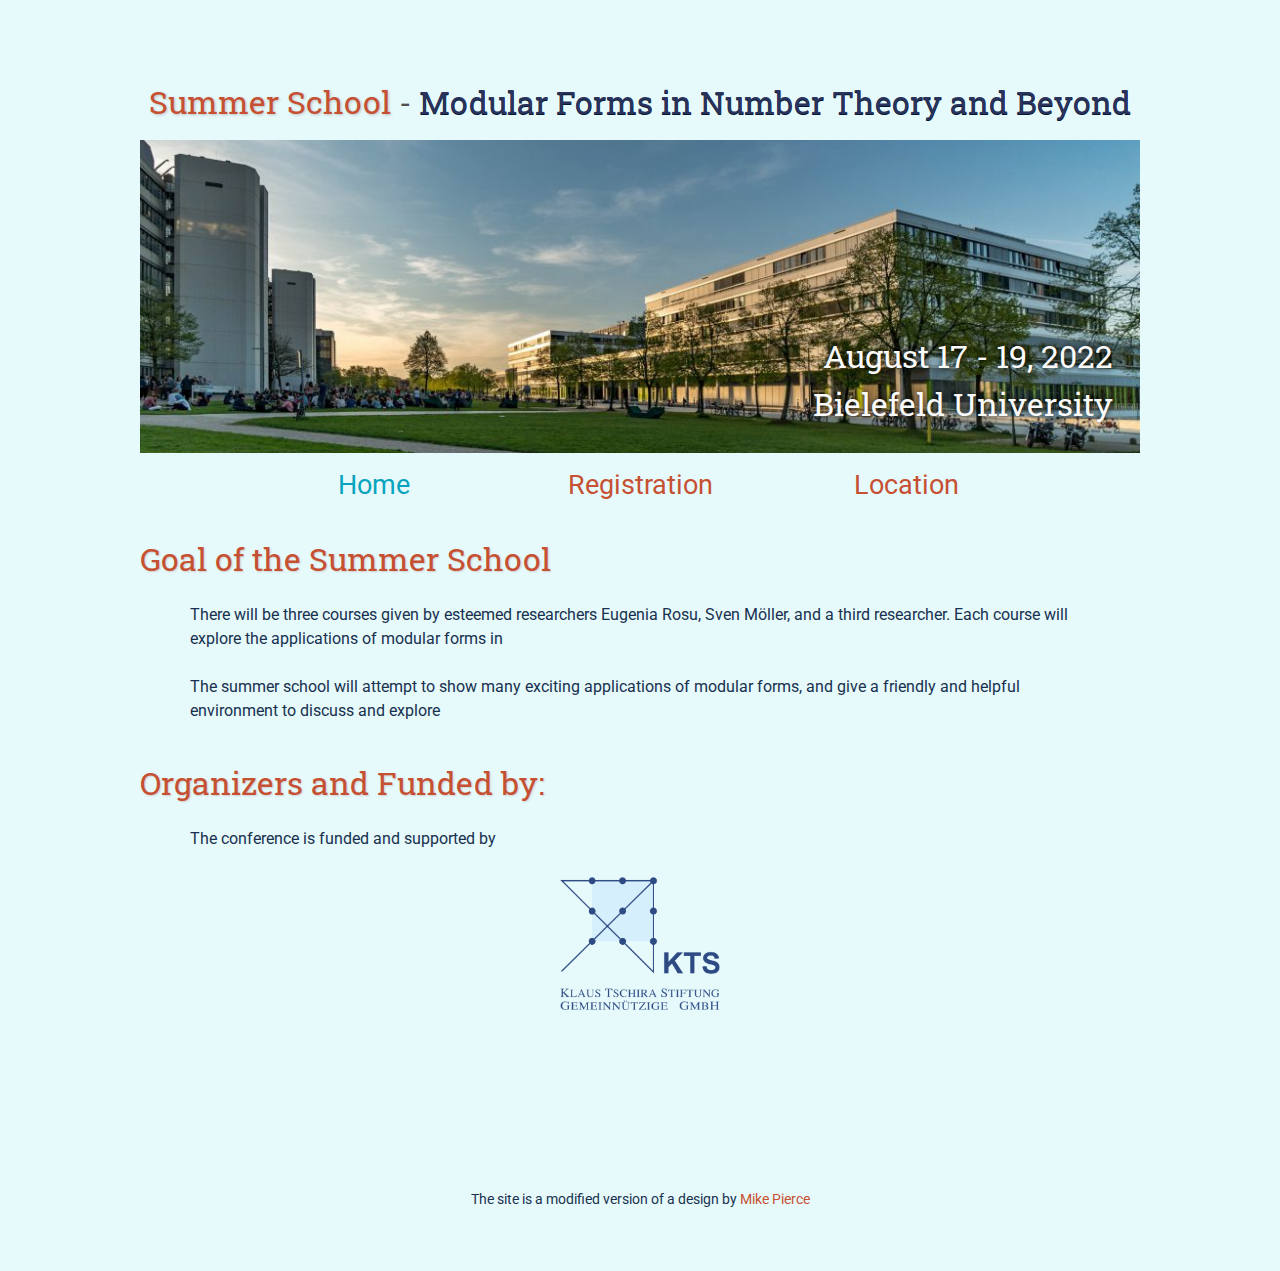
==== commit 1633d52a: "updated" ====
--- a/index.html
+++ b/index.html
@@ -49,7 +49,10 @@
 
     <h2>Goal of the Summer School</h2>
     <p>
-        
+        There will be three courses given by esteemed researchers Eugenia Rosu, Sven Möller, and a third researcher. Each course will explore the applications of modular forms in
+    </p>
+    <p>
+        The summer school will attempt to show many exciting applications of modular forms, and give a friendly and helpful environment to discuss and explore
     </p>
 <!--
     <h2>Courses</h2>
